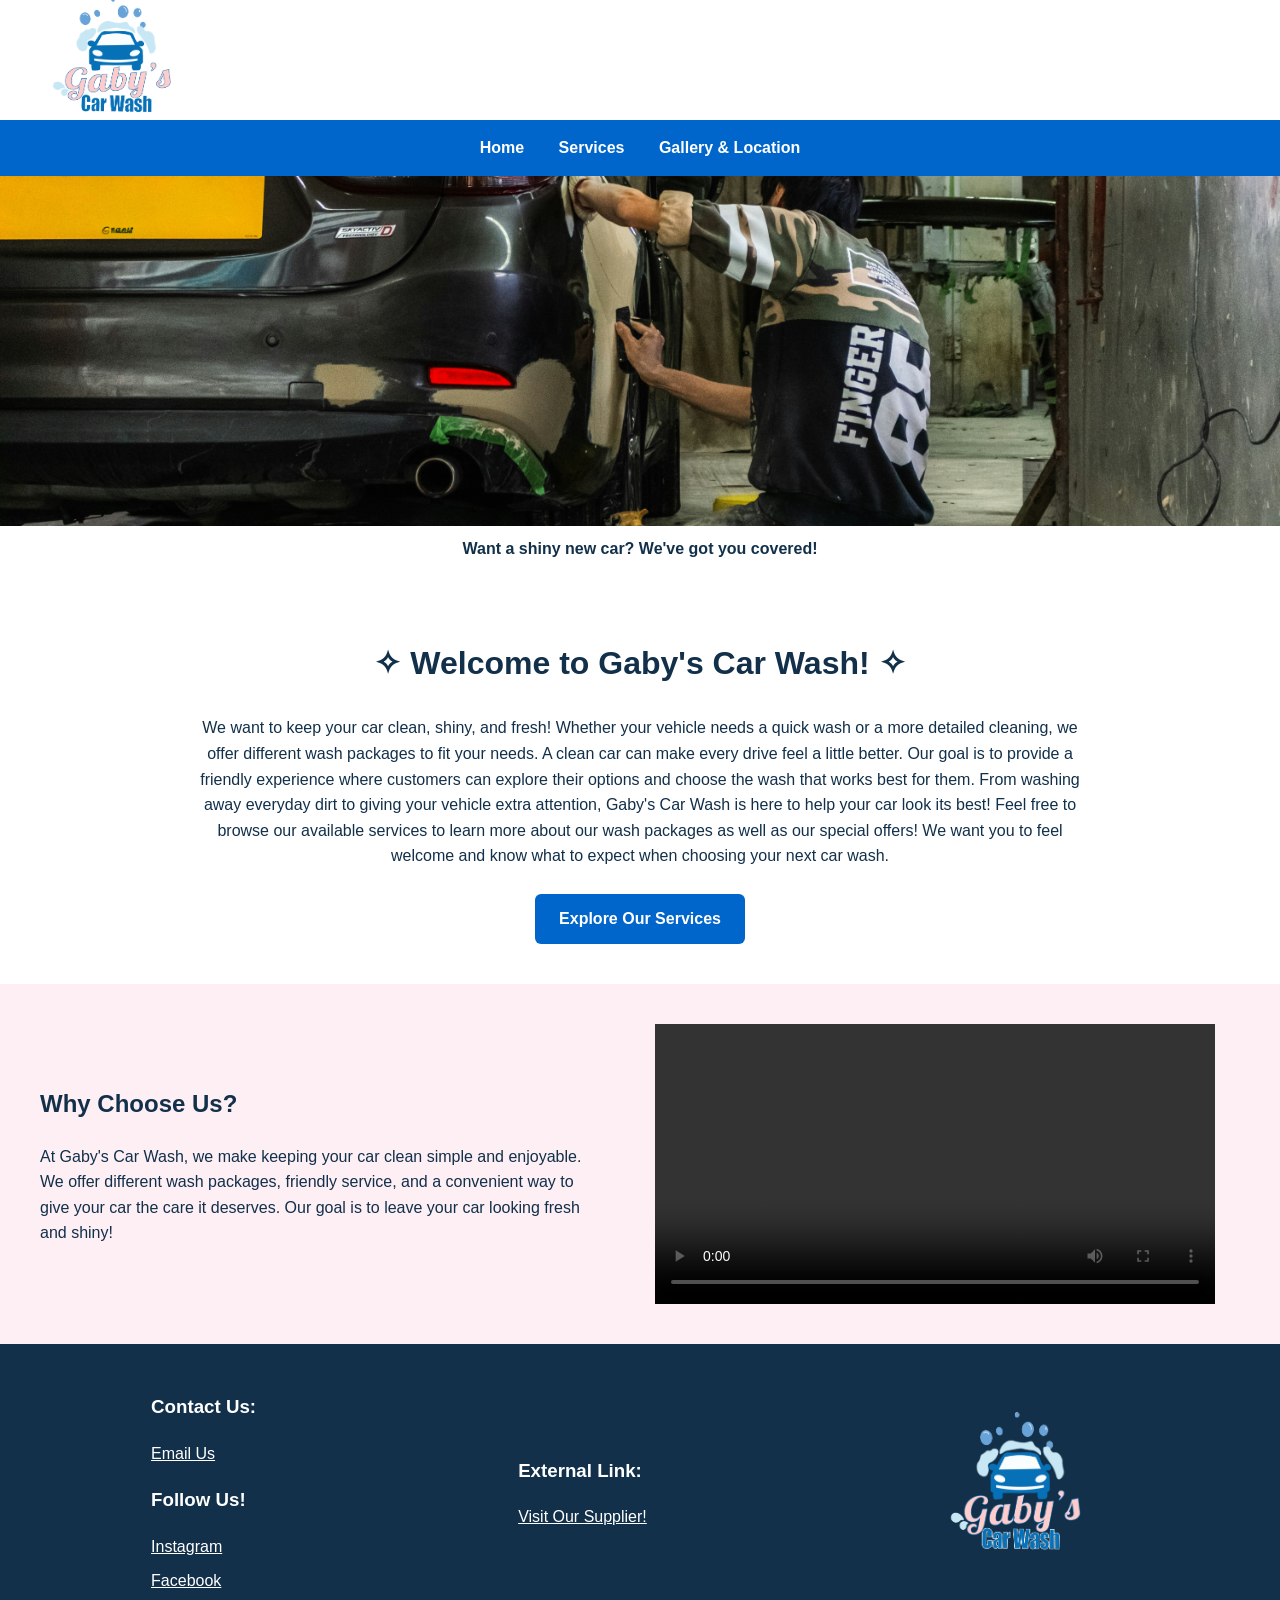
==== my website/index.html @ ad09c338 "My website" ====
<!DOCTYPE html>
<html lang="en">

<head>
    <meta charset="UTF-8">
    <meta name="viewport" content="width=device-width, initial-scale=1.0">
    <meta name="referrer" content="strict-origin-when-cross-origin">

    <title>Gaby's Car Wash | Home</title>

    <!-- Connect CSS -->
    <link rel="stylesheet" href="stylesheet.css">

    <!-- Connect JavaScript -->
    <script src="interaction.js" defer></script>
</head>

<body>

    <!-- HEADER: LOGO AND BUSINESS NAME -->
    <header class="header">


        <div class="logo">
            <img src="logo.png" alt="Gaby's Car Wash logo">
        </div>

    </header>


    <!-- NAVIGATION MENU -->
  <nav class="navigation">
    <a href="index.html">Home</a>
    <a href="servicespage.html">Services</a>
    <a href="gallerypage.html">Gallery & Location</a>
</nav>


    <main>

        <!-- HERO IMAGE SECTION -->
        <section class="hero">

            <img
                src="zoshua-colah-CNciVh_m1rU-unsplash.jpg"
                alt="A car covered in soap suds during a car wash">

            <p class="hero-caption">
                Want a shiny new car? We've got you covered!
            </p>

        </section>


        <!-- WELCOME SECTION -->
        <section class="welcome">

            <h1>✧ Welcome to Gaby's Car Wash! ✧</h1>

            <p>
                We want to keep your car clean, shiny, and fresh! Whether your 
vehicle needs a quick wash or a more detailed cleaning, we 
offer different wash packages to fit your needs. A clean car can 
make every drive feel a little better. Our goal is to provide a 
friendly experience where customers can explore their options 
and choose the wash that works best for them. From washing 
away everyday dirt to giving your vehicle extra attention, Gaby's 
Car Wash is here to help your car look its best! Feel free to 
browse our available services to learn more about our wash 
packages as well as our special offers! We want you to feel 
welcome and know what to expect when choosing your next car 
wash.
            </p>

            <a href="servicespage.html" class="button">
                Explore Our Services
            </a>

        </section>


        <!-- WHY CHOOSE US SECTION -->
        <section class="why-choose-us">

            <!-- TEXT ON THE LEFT -->
            <div class="why-text">

                <h2>Why Choose Us?</h2>

                <p>
                  At Gaby's Car Wash, we make keeping your car clean simple 
and enjoyable. We offer different wash packages, friendly service, 
and a convenient way to give your car the care it deserves. Our 
goal is to leave your car looking fresh and shiny!
                </p>

            </div>


            <!-- EMBEDDED VIDEO ON THE RIGHT -->
            <div class="video">
     
       <video width="560" controls>
    <source src="car wash video.mp4" type="video/mp4">
   
</video>

</div>

        </section>

    </main>


    <!-- FOOTER -->
    <footer class="footer">

        <!-- CONTACT INFORMATION -->
        <div class="footer-contact">

            <h3>Contact Us:</h3>

            <a href="mailto:Gabrieladeras74@gmail.com">
                Email Us
            </a>

            <h3>Follow Us!</h3>

            <a href="https://www.instagram.com/" target="_blank">
                Instagram
            </a>

            <a href="https://www.facebook.com/" target="_blank">
                Facebook
            </a>

        </div>


        <!-- EXTERNAL SUPPLIER LINK -->
        <div class="footer-supplier">

            <h3>External Link:</h3>

            <a href="https://www.meguiars.com/" target="_blank">
                Visit Our Supplier!
            </a>

        </div>


        <!-- SMALL LOGO -->
        <div class="footer-logo">

            <img src="logo.png"
                 alt="Gaby's Car Wash small logo">

        </div>



    </footer>

</body>
</html>
---- my website/stylesheet.css ----
/* HOMEPAGE STYLES */

* {
    box-sizing: border-box;
}

body {
    margin: 0;
    padding: 0;
    font-family: Arial, sans-serif;
    color: #12304A;
    background-color: #FFFFFF;
    line-height: 1.6;
}

html, body {
    width: 100%;
    margin: 0;
    padding: 0;
}

main {
    width: 100%;
}

.navigation,
.services-intro,
.service-packages {
    width: 100%;
}

h1, h2, h3, p, a, button {
    font-family: Arial, sans-serif;
}

h1, h2, h3 {
    color: #12304A;
}

img {
    max-width: 100%;
    height: auto;
    display: block;
}



.header {
    width: 100%;
    height: 120px;
    background-color: #FFFFFF;
    display: flex;
    justify-content: flex-start;
    align-items: center;
  padding: 10px 0 10px 15px;
    box-sizing: border-box;
}


.logo {
    display: flex;
    justify-content: flex-start;
    align-items: center;
    gap: 15px;
}

.logo img {
    width: 200px;
    height: 155px;
}

.logo h2 {
    font-size: 28px;
    margin: 0;
}



.navigation {
    background-color: #0066CC;
    padding: 15px;
    text-align: center;
}

.navigation a {
    color: #FFFFFF;
    text-decoration: none;
    margin: 0 15px;
    font-weight: bold;
}

.navigation a:hover {
    text-decoration: underline;
}



.hero {
    width: 100%;
    text-align: center;
}

.hero img {
    width: 100%;
    height: 350px;
    object-fit: cover;
}

.hero-caption {
    font-weight: bold;
    padding: 10px;
    margin: 0;
}



.welcome {
    text-align: center;
    padding: 40px 10%;
}

.welcome h1 {
    font-size: 32px;
}

.welcome p {
    max-width: 900px;
    margin: 0 auto 25px;
}



.button {
    display: inline-block;
    background-color: #0066CC;
    color: #FFFFFF;
    padding: 12px 24px;
    text-decoration: none;
    border-radius: 6px;
    font-weight: bold;
}

.button:hover {
    background-color: #12304A;
}



.why-choose-us {
    background-color: #FDEFF4;
    padding: 40px;
    display: flex;
    align-items: center;
    justify-content: space-around;
    gap: 30px;
}

.why-text,
.video {
    flex: 1;
}

.why-text p {
    max-width: 550px;
}

.video video {
    width: 100%;
    max-width: 560px;
    height: auto;
    display: block;
}



.footer {
    background-color: #12304A;
    color: #FFFFFF;
    padding: 30px;
    display: flex;
    justify-content: space-around;
    align-items: center;
    flex-wrap: wrap;
    gap: 20px;
}

.footer h3 {
    color: #FFFFFF;
}

.footer a {
    color: #FFFFFF;
    display: block;
    margin-bottom: 8px;
}

.footer a:hover {
    color: #F8B7CD;
}

.footer-logo img {
    width: 220px;
    height: 200px;
    object-fit: contain;
}



@media (max-width: 768px) {

    .logo {
        flex-direction: column;
    }

    .navigation a {
        display: inline-block;
        margin: 5px;
    }

    .hero img {
        height: 250px;
    }

    .welcome {
        padding: 30px 5%;
    }

    .why-choose-us {
        flex-direction: column;
        padding: 25px;
    }

    .footer {
        flex-direction: column;
        text-align: center;
    }
}


/* SERVICES PAGE */

/* Services Introduction */
.services-intro {
    text-align: center;
    background-color: #FFFFFF;
    padding: 25px 5%;
    border-bottom: 2px solid #12304A;
}

.services-intro h1 {
    color: #12304A;
    font-size: 30px;
    margin-bottom: 15px;
}

.services-intro p {
    color: #12304A;
    max-width: 850px;
    margin: 0 auto;
    line-height: 2;
    border-bottom: 2px solid #67A3D8;
    padding-bottom: 15px;
}

/* Three Service Packages */
.service-packages {
    display: grid;
    grid-template-columns: repeat(3, 1fr);
    background-color: #FDEFF4;
    border-bottom: 2px solid #12304A;
}

.service-card {
    position: relative;
    overflow: hidden;
    cursor: pointer;
}

.service-card img {
    width: 100%;
    height: 250px;
    object-fit: cover;
    display: block;
    transition: transform 0.4s ease;
}

.service-info {
    position: absolute;
    inset: 0;
    background-color: rgba(18, 48, 74, 0.90);
    color: #FFFFFF;
    display: flex;
    flex-direction: column;
    justify-content: center;
    align-items: center;
    text-align: center;
    padding: 20px;
    opacity: 0;
    transition: opacity 0.4s ease;
}

.service-info h2,
.service-info h3 {
    color: #FFFFFF;
}

.service-card:hover .service-info {
    opacity: 1;
}

.service-card:hover img {
    transform: scale(1.08);
}

/* About Our Services */
.about-services {
    width: 65%;
    display: inline-block;
    vertical-align: middle;
    box-sizing: border-box;
    padding: 25px;
    background-color: #FFFFFF;
}

.about-services h2 {
    color: #12304A;
    font-size: 28px;
}

.about-services {
    width: 65%;
    padding: 25px;
    background-color: #FFFFFF;
    display: inline-block;
    vertical-align: middle;
}

.special-offer {
    width: 34%;
    padding: 25px;
    display: inline-block;
    vertical-align: middle;
    text-align: center;
}

.special-offer h2 {
    color: #12304A;
}

.special-offer p {
    color: #12304A;
}

/* Mobile Layout */
@media screen and (max-width: 700px) {
    .service-packages {
        grid-template-columns: 1fr;
    }

    .service-card {
        border-right: none;
        border-bottom: 2px solid #12304A;
    }

    .about-services,
    .special-offer {
        width: 100%;
        display: block;
    }
}


/* GALLERY & LOCATION PAGE */

/* Gallery Section */
.gallery-section {
    width: 100%;
    background-color: #FFFFFF;
    padding: 25px 5%;
    text-align: center;
    border-bottom: 2px solid #12304A;
}

.gallery-section h1 {
    color: #12304A;
    font-size: 30px;
    margin-bottom: 20px;
}

/* Six Gallery Photos */
.gallery-grid {
    display: grid;
    grid-template-columns: repeat(3, 1fr);
    gap: 20px;
    width: 100%;
}


.gallery-item img {
    width: 100%;
    height: 190px;
    object-fit: cover;
}

.gallery-item p {
    color: #12304A;
    margin: 8px 0;
    font-weight: bold;
}

/* Find Our Location */
.location-section {
    width: 100%;
    background-color: #FDEFF4;
    padding: 25px 5%;
    text-align: center;
    border-bottom: 2px solid #12304A;
}

.location-section h2 {
    color: #12304A;
    font-size: 28px;
    margin-bottom: 20px;
}

/* Interactive Map */
.map-container {
    width: 100%;
    margin: 0 auto 15px;
}

.map-container iframe {
    width: 100%;
    height: 350px;
    border: 2px solid #12304A;
    display: block;
}

.location-info {
    color: #12304A;
    margin: 15px 0;
}

html, body {
    width: 100%;
    min-width: 100%;
    margin: 0;
    padding: 0;
}


/* Mobile Layout */
@media screen and (max-width: 700px) {

    .gallery-grid {
        grid-template-columns: repeat(2, 1fr);
    }

    .gallery-item img {
        height: 150px;
    }

    .map-container iframe {
        height: 280px;
    }
}

@media screen and (max-width: 450px) {

    .gallery-grid {
        grid-template-columns: 1fr;
    }
}

/* MINI IMAGE VIEW */

.mini-image-view {
    position: fixed;
    inset: 0;
    background: rgba(18, 48, 74, 0.65);
    display: flex;
    justify-content: center;
    align-items: center;
    z-index: 9999;
    animation: fadeIn 0.3s ease;
}

.mini-image-view img {
    width: 65%;
    max-width: 650px;
    max-height: 75vh;
    object-fit: contain;
    background: white;
    padding: 10px;
    border-radius: 8px;
}

.mini-image-close {
    position: absolute;
    top: 25px;
    right: 35px;
    font-size: 35px;
    color: white;
    background: none;
    border: none;
    cursor: pointer;
}

@keyframes fadeIn {
    from { opacity: 0; }
    to { opacity: 1; }
}
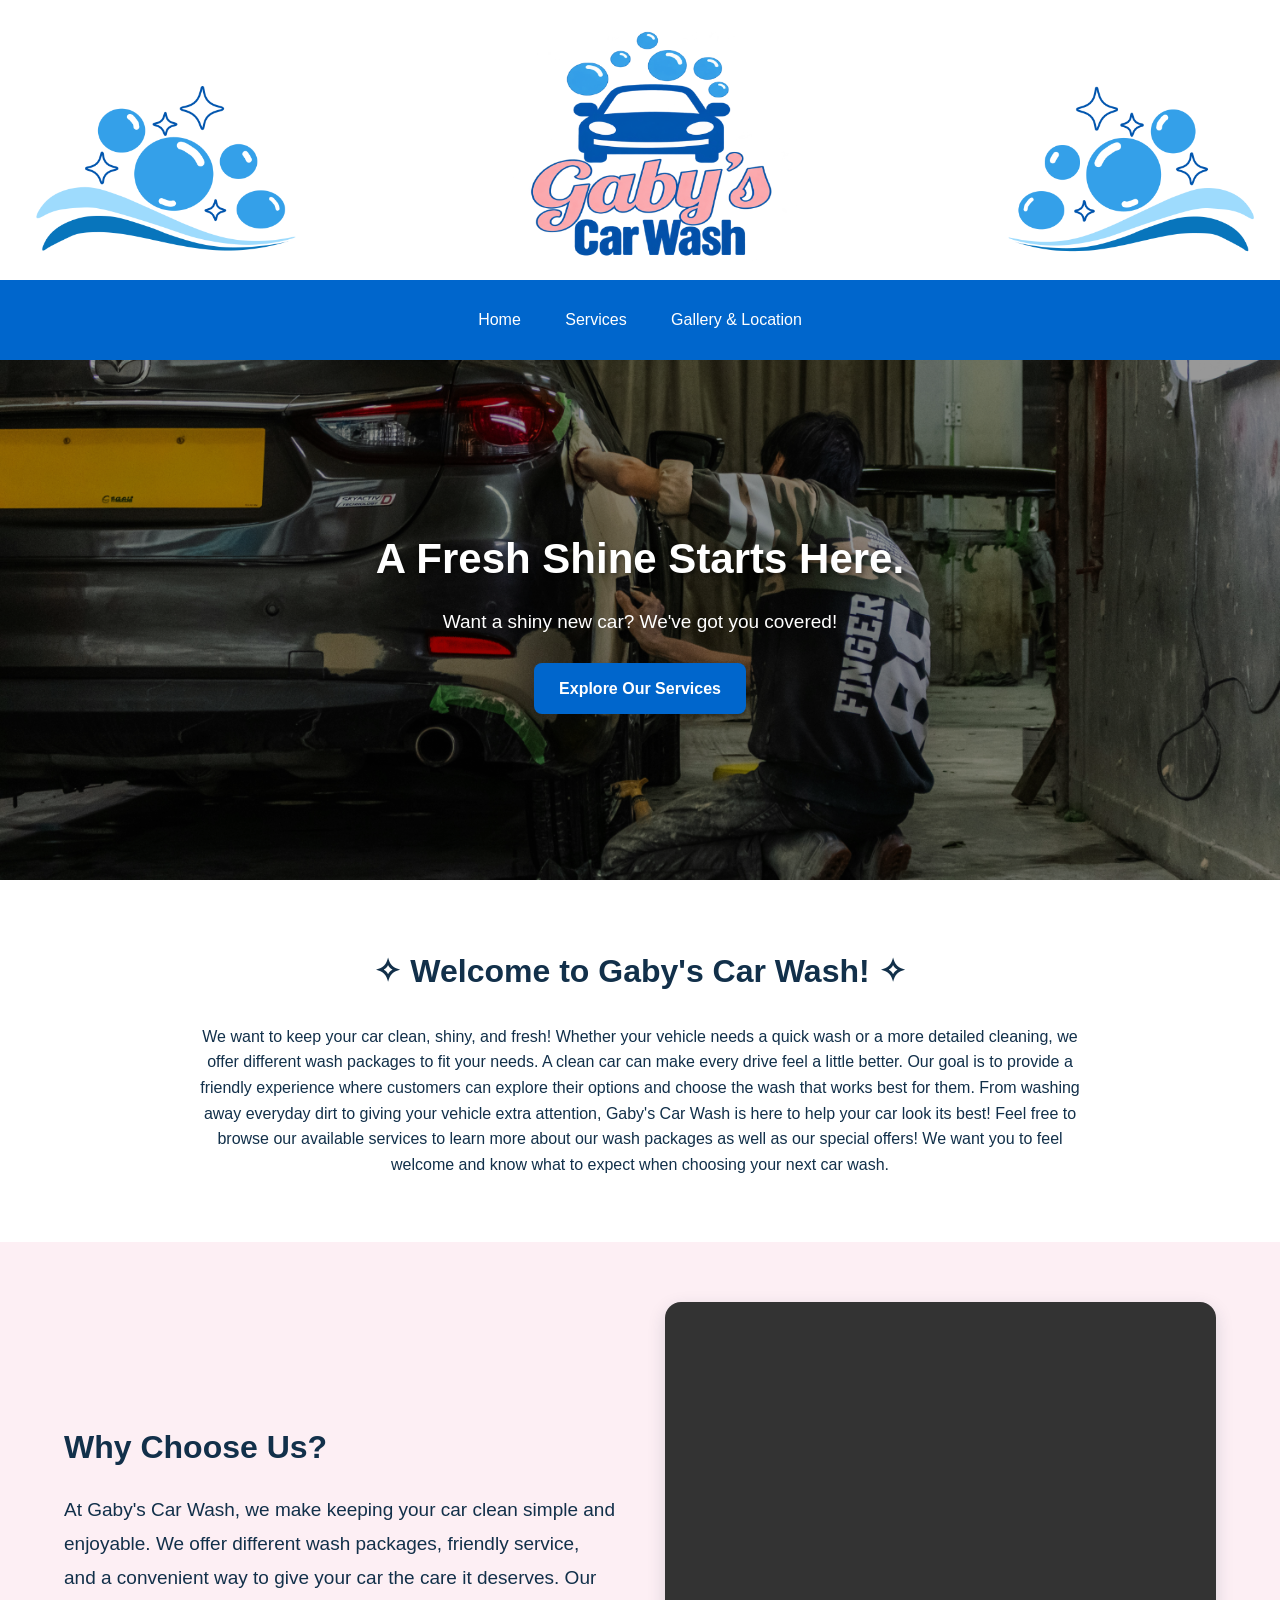
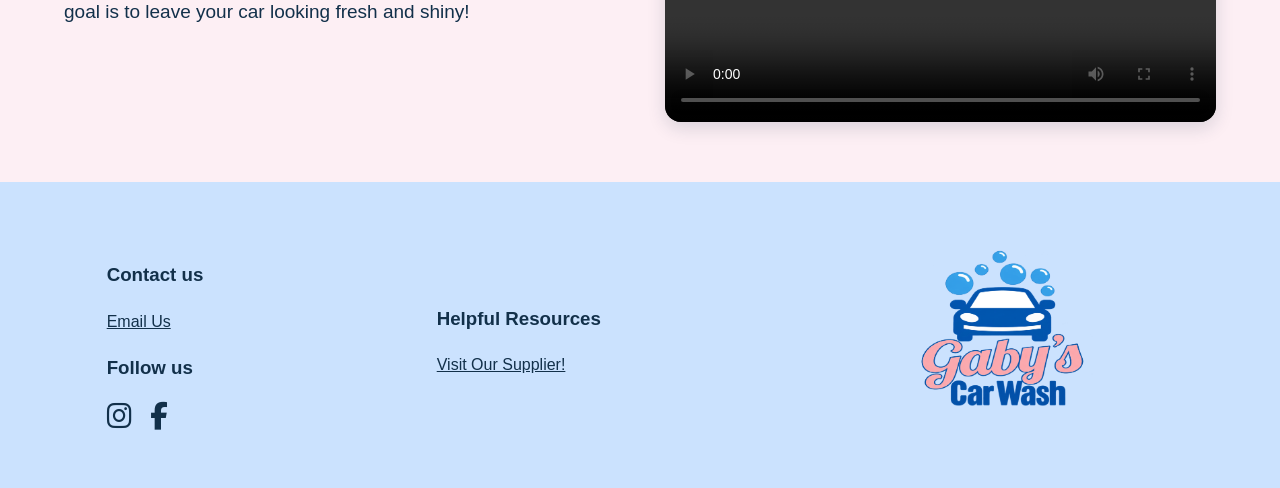
==== commit 36bbd9a8: "update" ====
--- a/my website/index.html
+++ b/my website/index.html
@@ -14,19 +14,18 @@
 
     <!-- Connect JavaScript -->
     <script src="interaction.js" defer></script>
+
+    <link rel="stylesheet" href="https://cdnjs.cloudflare.com/ajax/libs/font-awesome/6.7.2/css/all.min.css">
 </head>
 
 <body>
 
+
     <!-- HEADER: LOGO AND BUSINESS NAME -->
     <header class="header">
+    <img src="logo.png" alt="Gaby's Car Wash">
+</header>
 
-
-        <div class="logo">
-            <img src="logo.png" alt="Gaby's Car Wash logo">
-        </div>
-
-    </header>
 
 
     <!-- NAVIGATION MENU -->
@@ -39,18 +38,30 @@
 
     <main>
 
-        <!-- HERO IMAGE SECTION -->
-        <section class="hero">
+       
+<!-- HERO IMAGE SECTION -->
+<section class="hero">
 
-            <img
-                src="zoshua-colah-CNciVh_m1rU-unsplash.jpg"
-                alt="A car covered in soap suds during a car wash">
+    <img
+        src="zoshua-colah-CNciVh_m1rU-unsplash.jpg"
+        alt="A car being washed">
 
-            <p class="hero-caption">
-                Want a shiny new car? We've got you covered!
-            </p>
+    <div class="hero-overlay">
+        <p class="hero-caption">
+            A Fresh Shine Starts Here.
+        </p>
 
-        </section>
+        <p class="hero-description">
+            Want a shiny new car? We've got you covered!
+        </p>
+
+        <a href="servicespage.html" class="hero-button">
+            Explore Our Services
+        </a>
+    </div>
+
+</section>
+
 
 
         <!-- WELCOME SECTION -->
@@ -72,10 +83,6 @@
 welcome and know what to expect when choosing your next car 
 wash.
             </p>
-
-            <a href="servicespage.html" class="button">
-                Explore Our Services
-            </a>
 
         </section>
 
@@ -99,68 +106,67 @@
 
 
             <!-- EMBEDDED VIDEO ON THE RIGHT -->
-            <div class="video">
-     
-       <video width="560" controls>
-    <source src="car wash video.mp4" type="video/mp4">
-   
-</video>
-
+           <div class="video">
+    <video controls>
+        <source src="car wash video.mp4" type="video/mp4">
+    </video>
 </div>
 
-        </section>
+</section>
 
     </main>
 
 
-    <!-- FOOTER -->
-    <footer class="footer">
+   
+<!-- FOOTER -->
+<footer class="footer">
 
-        <!-- CONTACT INFORMATION -->
-        <div class="footer-contact">
+    <!-- CONTACT INFORMATION -->
+    <div class="footer-contact">
 
-            <h3>Contact Us:</h3>
+        <h3>Contact us</h3>
 
-            <a href="mailto:Gabrieladeras74@gmail.com">
-                Email Us
+        <a href="mailto:Gabrieladeras74@gmail.com">
+            Email Us
+        </a>
+
+        <h3>Follow us</h3>
+
+        <!-- SOCIAL ICONS -->
+        <div class="social-links">
+
+            <a href="https://www.instagram.com/" target="_blank" aria-label="Instagram">
+                <i class="fa-brands fa-instagram"></i>
             </a>
 
-            <h3>Follow Us!</h3>
-
-            <a href="https://www.instagram.com/" target="_blank">
-                Instagram
-            </a>
-
-            <a href="https://www.facebook.com/" target="_blank">
-                Facebook
+            <a href="https://www.facebook.com/" target="_blank" aria-label="Facebook">
+                <i class="fa-brands fa-facebook-f"></i>
             </a>
 
         </div>
 
+    </div>
 
-        <!-- EXTERNAL SUPPLIER LINK -->
-        <div class="footer-supplier">
+    <!-- EXTERNAL SUPPLIER LINK -->
+    <div class="footer-supplier">
 
-            <h3>External Link:</h3>
+        <h3>Helpful Resources</h3>
 
-            <a href="https://www.meguiars.com/" target="_blank">
-                Visit Our Supplier!
-            </a>
+        <a href="https://www.meguiars.com/" target="_blank">
+            Visit Our Supplier!
+        </a>
 
-        </div>
+    </div>
 
+    <!-- SMALL LOGO -->
+    <div class="footer-logo">
 
-        <!-- SMALL LOGO -->
-        <div class="footer-logo">
+        <img src="logo part 2.png"
+             alt="Gaby's Car Wash small logo">
 
-            <img src="logo.png"
-                 alt="Gaby's Car Wash small logo">
+    </div>
 
-        </div>
-
-
-
-    </footer>
+</footer>
 
 </body>
 </html>
--- a/my website/stylesheet.css
+++ b/my website/stylesheet.css
@@ -44,30 +44,38 @@
     display: block;
 }
 
-
-
 .header {
     width: 100%;
-    height: 120px;
+    height: 280px;
     background-color: #FFFFFF;
     display: flex;
+    justify-content: center;
+    align-items: center;
+    position: relative;
+    overflow: hidden;
+    margin: 0;
+    padding: 0;
+}
+
+.header img {
+    width: 1290px;
+    max-width: none;
+    height: auto;
+    object-fit: contain;
+    transform: translateY(-90px);
+    display: block;
+}
+
+.logo {
+    display: flex;
     justify-content: flex-start;
     align-items: center;
-  padding: 10px 0 10px 15px;
-    box-sizing: border-box;
-}
-
-
-.logo {
-    display: flex;
-    justify-content: flex-start;
-    align-items: center;
     gap: 15px;
 }
 
 .logo img {
-    width: 200px;
-    height: 155px;
+    width: 220px;
+    height: 230px;
 }
 
 .logo h2 {
@@ -83,35 +91,91 @@
     text-align: center;
 }
 
-.navigation a {
+nav a {
     color: #FFFFFF;
     text-decoration: none;
-    margin: 0 15px;
+    padding: 12px 20px;
+    border-radius: 8px;
+    display: inline-block;
+    transition: all 0.3s ease;
+}
+
+nav a:hover {
+    background-color: #F5D2DF;
+    color: #12304A;
+    transform: translateY(-3px);
+}
+
+
+
+/* HOMEPAGE HERO */
+
+.hero {
+    position: relative;
+    width: 100%;
+    height: 520px;
+    overflow: hidden;
+}
+
+.hero img {
+    width: 100%;
+    height: 100%;
+    object-fit: cover;
+    display: block;
+}
+
+/* DARK OVERLAY */
+
+.hero::after {
+    content: "";
+    position: absolute;
+    inset: 0;
+    background: rgba(0, 0, 0, 0.40);
+}
+
+/* HERO TEXT */
+
+.hero-overlay {
+    position: absolute;
+    inset: 0;
+    z-index: 1;
+    display: flex;
+    flex-direction: column;
+    justify-content: center;
+    align-items: center;
+    text-align: center;
+    padding: 20px;
+}
+
+.hero-caption {
+    color: #FFFFFF;
+    font-size: 42px;
     font-weight: bold;
-}
-
-.navigation a:hover {
-    text-decoration: underline;
-}
-
-
-
-.hero {
-    width: 100%;
-    text-align: center;
-}
-
-.hero img {
-    width: 100%;
-    height: 350px;
-    object-fit: cover;
-}
-
-.hero-caption {
+    margin: 0 0 15px;
+    text-shadow: 2px 2px 5px rgba(0,0,0,0.5);
+}
+
+.hero-description {
+    color: #FFFFFF;
+    font-size: 19px;
+    margin: 0 0 25px;
+}
+
+.hero-button {
+    background-color: #0066CC;
+    color: #FFFFFF;
+    text-decoration: none;
+    padding: 13px 25px;
+    border-radius: 8px;
     font-weight: bold;
-    padding: 10px;
-    margin: 0;
-}
+    transition: 0.3s ease;
+}
+
+.hero-button:hover {
+    background-color: #12304A;
+    transform: translateY(-3px);
+}
+
 
 
 
@@ -131,53 +195,73 @@
 
 
 
-.button {
-    display: inline-block;
-    background-color: #0066CC;
-    color: #FFFFFF;
-    padding: 12px 24px;
-    text-decoration: none;
-    border-radius: 6px;
-    font-weight: bold;
-}
-
-.button:hover {
-    background-color: #12304A;
-}
-
-
-
 .why-choose-us {
+    width: 100%;
+    box-sizing: border-box;
+    padding: 60px 5%;
     background-color: #FDEFF4;
-    padding: 40px;
-    display: flex;
-    align-items: center;
-    justify-content: space-around;
-    gap: 30px;
-}
-
-.why-text,
+    display: flex;
+    align-items: center;
+    justify-content: space-between;
+    gap: 50px;
+}
+
+.why-text {
+    flex: 1;
+    max-width: 650px;
+}
+
+.why-text h2 {
+    color: #12304A;
+    font-size: 32px;
+    margin-bottom: 20px;
+}
+
+.why-text p {
+    color: #12304A;
+    font-size: 19px;
+    line-height: 1.8;
+    margin: 0;
+}
+
 .video {
     flex: 1;
-}
-
-.why-text p {
-    max-width: 550px;
+    max-width: 750px;
 }
 
 .video video {
     width: 100%;
-    max-width: 560px;
-    height: auto;
-    display: block;
+    height: 420px;
+    object-fit: cover;
+    display: block;
+    border-radius: 16px;
+    box-shadow: 0 6px 18px rgba(18, 48, 74, 0.15);
+}
+
+@media (max-width: 800px) {
+    .why-choose-us {
+        flex-direction: column;
+        padding: 40px 6%;
+        gap: 30px;
+    }
+
+    .why-text,
+    .video {
+        width: 100%;
+        max-width: 100%;
+    }
+
+    .video video {
+        height: auto;
+    }
 }
 
 
 
 .footer {
-    background-color: #12304A;
-    color: #FFFFFF;
-    padding: 30px;
+    background-color: #CBE2FE;
+    color: #12304A;
+    padding: 14px 0px;
     display: flex;
     justify-content: space-around;
     align-items: center;
@@ -185,56 +269,54 @@
     gap: 20px;
 }
 
+
 .footer h3 {
-    color: #FFFFFF;
+    color: #12304A;
 }
 
 .footer a {
-    color: #FFFFFF;
+    color: #12304A;
     display: block;
     margin-bottom: 8px;
 }
 
 .footer a:hover {
-    color: #F8B7CD;
+    color: #ffffff;
 }
 
 .footer-logo img {
-    width: 220px;
-    height: 200px;
+    width: 339px;
+    height: 278px;
     object-fit: contain;
 }
 
 
-
-@media (max-width: 768px) {
-
-    .logo {
-        flex-direction: column;
-    }
-
-    .navigation a {
-        display: inline-block;
-        margin: 5px;
-    }
-
-    .hero img {
-        height: 250px;
-    }
-
-    .welcome {
-        padding: 30px 5%;
-    }
-
-    .why-choose-us {
-        flex-direction: column;
-        padding: 25px;
-    }
-
-    .footer {
-        flex-direction: column;
-        text-align: center;
-    }
+/* SOCIAL ICONS ONLY */
+
+.footer-contact .social-links {
+    display: flex;
+    align-items: center;
+    gap: 18px;
+    margin-top: 5px;
+}
+
+.footer-contact .social-links a {
+    display: inline-flex;
+    color: #12304A;
+    font-size: 28px;
+    text-decoration: none;
+    margin: 0;
+    transition: all 0.3s ease;
+}
+
+.footer-contact .social-links a i {
+    display: inline-block;
+    font-size: 28px;
+}
+
+.footer-contact .social-links a:hover {
+    color: #0066CC;
+    transform: translateY(-4px);
 }
 
 
@@ -288,7 +370,7 @@
 .service-info {
     position: absolute;
     inset: 0;
-    background-color: rgba(18, 48, 74, 0.90);
+    background-color: rgba(18, 48, 74, 0.92);
     color: #FFFFFF;
     display: flex;
     flex-direction: column;
@@ -296,6 +378,7 @@
     align-items: center;
     text-align: center;
     padding: 20px;
+    box-sizing: border-box;
     opacity: 0;
     transition: opacity 0.4s ease;
 }
@@ -310,76 +393,117 @@
 }
 
 .service-card:hover img {
-    transform: scale(1.08);
-}
-
-/* About Our Services */
+    transform: scale(1.05);
+}
+
 .about-services {
-    width: 65%;
-    display: inline-block;
-    vertical-align: middle;
+    padding: 30px 35px;
+    margin: 30px 15px;
+    border: 2px solid #CBE2FE;
+    border-radius: 20px;
+    background-color: #FFFFFF;
+}
+
+.about-services h2 {
+    color: #12304A;
+    margin-bottom: 18px;
+}
+
+.about-services p {
+    max-width: 850px;
+    line-height: 1.7;
+}
+
+.special-offer {
+    width: 70%;
+    max-width: 900px;
     box-sizing: border-box;
-    padding: 25px;
-    background-color: #FFFFFF;
-}
-
-.about-services h2 {
+    padding: 25px 5%;
+    margin: 35px auto;
+    text-align: center;
+    background-color: #FDEFF4;
+    border: 2px solid #F5D2DF;
+    border-radius: 20px;
+}
+
+.special-offer h2 {
     color: #12304A;
     font-size: 28px;
-}
-
-.about-services {
-    width: 65%;
-    padding: 25px;
-    background-color: #FFFFFF;
-    display: inline-block;
-    vertical-align: middle;
-}
-
-.special-offer {
-    width: 34%;
-    padding: 25px;
-    display: inline-block;
-    vertical-align: middle;
-    text-align: center;
-}
-
-.special-offer h2 {
-    color: #12304A;
-}
-
-.special-offer p {
-    color: #12304A;
-}
-
-/* Mobile Layout */
-@media screen and (max-width: 700px) {
+    margin: 0 0 18px;
+}
+
+.special-offer button {
+    background-color: #F5D2DF;
+    color: #12304A;
+    border: 2px solid #12304A;
+    border-radius: 30px;
+    padding: 12px 26px;
+    font-size: 17px;
+    font-weight: bold;
+    cursor: pointer;
+    box-shadow: 0 4px 0 #12304A;
+    transition: all 0.3s ease;
+}
+
+.special-offer button:hover {
+    background-color: #0066CC;
+    color: #FFFFFF;
+    transform: translateY(-3px);
+}
+
+.special-offer button:hover {
+    background-color: #0066CC;
+    color: white;
+    transform: translateY(-3px);
+    box-shadow: 0 6px 0 #12304A;
+}
+
+/* RESPONSIVE SERVICES PAGE */
+
+@media (max-width: 900px) {
     .service-packages {
         grid-template-columns: 1fr;
     }
 
     .service-card {
-        border-right: none;
-        border-bottom: 2px solid #12304A;
-    }
-
-    .about-services,
-    .special-offer {
+        height: 280px;
+    }
+
+    .service-card img {
         width: 100%;
-        display: block;
+        height: 100%;
+        object-fit: cover;
+    }
+}
+
+/* Smaller screens */
+
+@media (max-width: 550px) {
+
+    .service-card {
+        grid-template-columns: 1fr;
+    }
+
+    .service-card img {
+        grid-column: 1;
+        width: 100%;
+        height: 220px;
+        min-height: 220px;
     }
 }
 
 
 /* GALLERY & LOCATION PAGE */
 
-/* Gallery Section */
+
+/* GALLERY SECTION */
 .gallery-section {
     width: 100%;
     background-color: #FFFFFF;
     padding: 25px 5%;
     text-align: center;
     border-bottom: 2px solid #12304A;
+    box-sizing: border-box;
 }
 
 .gallery-section h1 {
@@ -388,7 +512,7 @@
     margin-bottom: 20px;
 }
 
-/* Six Gallery Photos */
+/* SIX GALLERY PHOTOS */
 .gallery-grid {
     display: grid;
     grid-template-columns: repeat(3, 1fr);
@@ -396,82 +520,135 @@
     width: 100%;
 }
 
+.gallery-item {
+    position: relative;
+    overflow: hidden;
+    background-color: #FFFFFF;;
+    border-radius: 12px;
+    box-shadow: 0 4px 12px rgba(18, 48, 74, 0.12);
+    cursor: pointer;
+}
 
 .gallery-item img {
     width: 100%;
-    height: 190px;
+    height: 260px;
     object-fit: cover;
+    display: block;
+    transition: transform 0.5s ease, filter 0.5s ease;
+}
+
+.gallery-item:hover img {
+    transform: scale(1.07);
+    filter: brightness(0.75);
 }
 
 .gallery-item p {
-    color: #12304A;
-    margin: 8px 0;
+    position: absolute;
+    bottom: 0;
+    left: 0;
+    width: 100%;
+    box-sizing: border-box;
+    margin: 0;
+    padding: 16px;
+    color: #FFFFFF;
+    background: rgba(18, 48, 74, 0.88);
+    text-align: center;
     font-weight: bold;
-}
-
-/* Find Our Location */
+    opacity: 0;
+    transform: translateY(15px);
+    transition: opacity 0.35s ease, transform 0.35s ease;
+}
+
+.gallery-item:hover p {
+    opacity: 1;
+    transform: translateY(0);
+}
+
+
+/* GALLERY LIGHTBOX */
+.lightbox {
+    display: none;
+    position: fixed;
+    z-index: 9999;
+    inset: 0;
+    background: rgba(18, 48, 74, 0.95);
+    justify-content: center;
+    align-items: center;
+    flex-direction: column;
+    padding: 50px 20px;
+    box-sizing: border-box;
+}
+
+.lightbox img {
+    max-width: 85%;
+    max-height: 75vh;
+    object-fit: contain;
+    border-radius: 8px;
+}
+
+.lightbox-caption {
+    color: #FFFFFF;
+    margin-top: 15px;
+    font-size: 18px;
+}
+
+.lightbox-close,
+.lightbox-prev,
+.lightbox-next {
+    position: absolute;
+    color: #FFFFFF;
+    background: none;
+    border: none;
+    font-size: 40px;
+    cursor: pointer;
+}
+
+.lightbox-close {
+    top: 20px;
+    right: 35px;
+}
+
+.lightbox-prev {
+    left: 20px;
+}
+
+.lightbox-next {
+    right: 20px;
+}
+
+.lightbox-close:hover,
+.lightbox-prev:hover,
+.lightbox-next:hover {
+    color: #67A3D8;
+}
+
+
+
+/* LOCATION SECTION */
+
 .location-section {
-    width: 100%;
     background-color: #FDEFF4;
-    padding: 25px 5%;
-    text-align: center;
-    border-bottom: 2px solid #12304A;
-}
-
-.location-section h2 {
-    color: #12304A;
-    font-size: 28px;
-    margin-bottom: 20px;
-}
-
-/* Interactive Map */
-.map-container {
-    width: 100%;
-    margin: 0 auto 15px;
-}
-
-.map-container iframe {
-    width: 100%;
-    height: 350px;
-    border: 2px solid #12304A;
-    display: block;
-}
-
-.location-info {
-    color: #12304A;
-    margin: 15px 0;
-}
-
-html, body {
-    width: 100%;
-    min-width: 100%;
-    margin: 0;
-    padding: 0;
-}
-
-
-/* Mobile Layout */
-@media screen and (max-width: 700px) {
-
-    .gallery-grid {
-        grid-template-columns: repeat(2, 1fr);
-    }
-
-    .gallery-item img {
-        height: 150px;
-    }
-
-    .map-container iframe {
-        height: 280px;
-    }
-}
-
-@media screen and (max-width: 450px) {
-
-    .gallery-grid {
-        grid-template-columns: 1fr;
-    }
-}
+    padding: 35px 5% 45px;
+    text-align: center;
+}
+
+.location-section h1 {
+    color: #12304A;
+    font-size: 34px;
+    margin: 0 0 28px;
+}
+
+.location-section iframe {
+    width: 90%;
+    height: 430px;
+    display: block;
+    margin: 0 auto;
+    border: 3px solid #CBE2FE;
+    border-radius: 18px;
+    box-shadow: 0 5px 15px rgba(18, 48, 74, 0.15);
+}
+
+
 
 /* MINI IMAGE VIEW */
 
